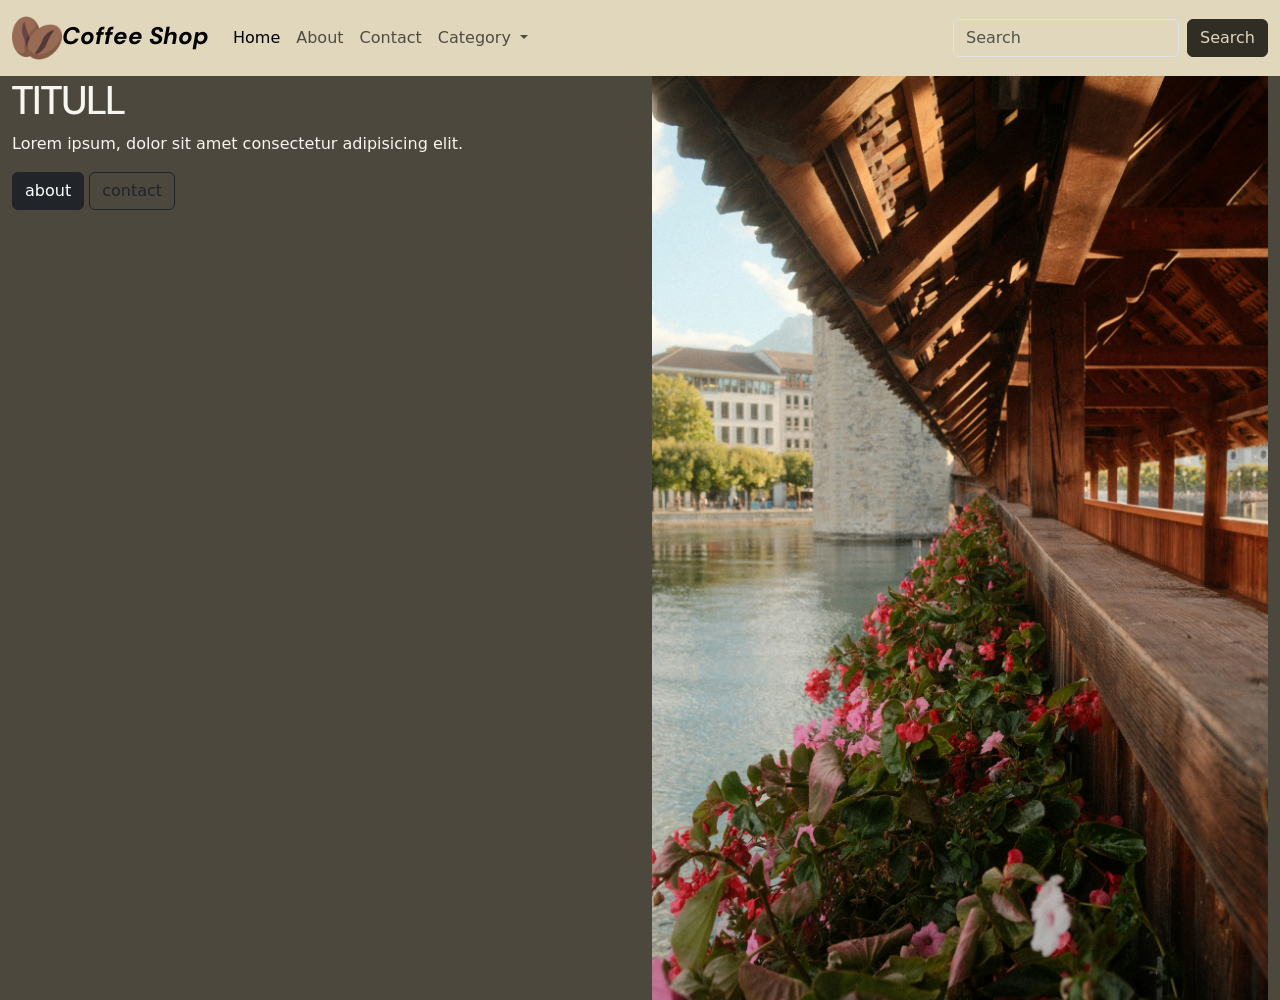
==== index.html @ 7a63dd9c "first commit" ====
<!doctype html>
<html lang="en">
  <head>
    <meta charset="UTF-8" />
    <meta name="viewport" content="width=device-width, initial-scale=1.0" />
    <title>Home Page</title>
    <!--CSS Bootstrap-->
    <link
      href="https://cdn.jsdelivr.net/npm/bootstrap@5.3.9/dist/css/bootstrap.min.css"
      rel="stylesheet"
      integrity="sha384-yEPZ7jP9S0QKiUQ0m3jjsO4ProIW7wvR9gXkI7JOGa2XVsw53Yke2bsdkBbjmmiX"
      crossorigin="anonymous"
    />
    <!--CSS jone vendoset e fundit qe te ket prioritet nga i bootstrapit-->
    <link rel="stylesheet" href="css/style.css" />
  </head>
  <body>
    <!--Nis header-->

    <!-- NIS NAVBAR-->
    <nav class="navbar navbar-expand-lg">
      <div class="container-fluid">
        <a class="navbar-brand" href="index.html"
          ><img src="images/logo.png" alt="" />Coffee Shop</a
        >
        <button
          class="navbar-toggler"
          type="button"
          data-bs-toggle="collapse"
          data-bs-target="#navbarSupportedContent"
          aria-controls="navbarSupportedContent"
          aria-expanded="false"
          aria-label="Toggle navigation"
        >
          <span class="navbar-toggler-icon"></span>
        </button>
        <div class="collapse navbar-collapse" id="navbarSupportedContent">
          <ul class="navbar-nav me-auto mb-2 mb-lg-0">
            <li class="nav-item">
              <a class="nav-link active" aria-current="page" href="index.html"
                >Home</a
              >
            </li>
            <li class="nav-item">
              <a class="nav-link" href="about.html">About</a>
            </li>
            <li class="nav-item">
              <a class="nav-link" href="contact.html">Contact</a>
            </li>
            <li class="nav-item dropdown">
              <a
                class="nav-link dropdown-toggle"
                href="#"
                role="button"
                data-bs-toggle="dropdown"
                aria-expanded="false"
              >
                Category
              </a>
              <ul class="dropdown-menu">
                <li><a class="dropdown-item" href="#">Action</a></li>
                <li><a class="dropdown-item" href="#">Another action</a></li>
                <li><hr class="dropdown-divider" /></li>
                <li>
                  <a class="dropdown-item" href="#">Something else here</a>
                </li>
              </ul>
            </li>
          </ul>
          <form class="d-flex" role="search">
            <input
              class="form-control me-2"
              type="search"
              placeholder="Search"
              aria-label="Search"
            />
            <button class="btn btn-success" type="submit">Search</button>
          </form>
        </div>
      </div>
    </nav>
    <!-- FUND NAVBAR-->
    <header>
      <section class="container-fluid">
        <div class="row">
          <div class="col-12 col-md-6">
            <h1>TITULL</h1>
            <p>Lorem ipsum, dolor sit amet consectetur adipisicing elit.</p>
            <a href="about.html" class="btn btn-dark">about</a>
            <a href="contact.html" class="btn btn-outline-dark">contact</a>
          </div>
          <div class="col-12 col-md-6">
            <!--per tl 12 per tablet e larte 6 rreshta-->
            <img src="images/lule.jpg" alt="" class="img-fluid" />
          </div>
        </div>
      </section>
    </header>

    <!--Fund header-->

    <!--JSS Boosstrap-->
    <script
      src="https://cdn.jsdelivr.net/npm/bootstrap@5.3.9/dist/js/bootstrap.bundle.min.js"
      integrity="sha384-WyOxWvTyr1QaMPfiPJSv76iReVthorl5uWlFtZPyK0IEB0hGzo9y5Bp9mYanr8Bu"
      crossorigin="anonymous"
    ></script>
    <!--JSS -->
    <script src="js/index.js"></script>
  </body>
</html>
---- css/style.css ----
/*Fonts*/

@import url("https://fonts.googleapis.com/css2?family=DM+Sans:wght@400;500;600;700&display=swap");

/*Colors*/
:root {
  --color-primary-brand-1: #f8f6f0;
  --color-primary-brand-2: #e0d7bc;
  --color-primary-light-1: #ffffff;
  --color-primary-light-2: #fbfaf9;
  --color-primary-light-3: #ecebe8;
  --color-primary-dark-1: #302d24;
  --color-primary-dark-2: #4c483d;
  --color-primary-dark-3: #666358;
  --title-font: "DM Sans", sans-serif;
  --text-font: system-ui, -apple-system, "Segoe UI", sans-serif;
}
*,
*::before,
*::after {
  margin: 0;
  padding: 0;
  box-sizing: border-box;
}
body {
  font-size: 1em;
  line-height: 1.5;
  font-family: var(--text-font);
  background-color: var(--color-primary-dark-2);
  color: var(--color-primary-brand-1);
}
a {
  color: var(--color-primary-brand-1);
  text-decoration: none;
}

h1,
h2,
h3,
h4,
h5,
h6 {
  font-family: var(--title-font);
}

/*style navbar*/
.navbar {
  background-color: var(--color-primary-brand-2);
}

/*.nav-link,
.navbar-nav .nav-link.active {
  color: var(--color-primary-light-3);
}*/

.btn-success,
.btn-success:active {
  background-color: var(--color-primary-dark-1);
  border-color: var(--color-primary-dark-1);
  color: var(--color-primary-brand-2);
}

.btn-success:hover {
  background-color: transparent;
  color: var(--color-primary-dark-1);
}

.navbar-brand > img {
  width: 50px;
  height: 50px;
}

.navbar-brand {
  font-family: var(--title-font);
  font-size: 1.5em;
  font-style: italic;
  font-weight: bolder;
}

.carousel-item,
.carousel-item img {
  height: 300px;
  object-fit: cover;
}

/* Contact page */
.contact-page .contact-hero {
  min-height: 19rem;
  display: flex;
  align-items: center;
  color: var(--color-primary-light-1);
  background:
    linear-gradient(90deg, rgb(26 23 19 / 78%), rgb(26 23 19 / 28%)),
    url("../images/lule.jpg") center 48% / cover;
}

.contact-page .contact-hero .container {
  padding-top: 4rem !important;
  padding-bottom: 4rem !important;
}

.contact-page .contact-card {
  color: var(--color-primary-dark-1);
  background-color: var(--color-primary-light-1);
  border: 0;
  border-radius: 1rem;
  box-shadow: 0 1rem 2.5rem rgb(0 0 0 / 12%);
}

.contact-page .form-control {
  padding: 0.75rem 1rem;
  border-color: var(--color-primary-light-3);
}

.contact-page .form-control:focus {
  border-color: var(--color-primary-brand-2);
  box-shadow: 0 0 0 0.25rem rgb(224 215 188 / 35%);
}

.contact-page .contact-details {
  color: var(--color-primary-brand-1);
  background-color: var(--color-primary-dark-1);
}

.contact-page .contact-detail {
  color: inherit;
  background-color: rgb(255 255 255 / 8%);
  transition: background-color 160ms ease;
}

.contact-page .contact-detail:hover,
.contact-page .contact-detail:focus-visible {
  background-color: rgb(255 255 255 / 15%);
}

.contact-page .contact-icon {
  display: grid;
  width: 2.75rem;
  height: 2.75rem;
  flex: 0 0 2.75rem;
  place-items: center;
  color: var(--color-primary-dark-1);
  background-color: var(--color-primary-brand-2);
  border-radius: 50%;
}

.contact-page .contact-footer {
  color: var(--color-primary-brand-1);
  background-color: var(--color-primary-dark-1);
}

.contact-page .footer-brand {
  color: inherit;
  font-family: var(--title-font);
  font-size: 1.4rem;
  font-style: italic;
  font-weight: 700;
}

.contact-page .footer-brand img {
  width: 3rem;
  height: 3rem;
  object-fit: contain;
}

.contact-page .footer-heading {
  color: var(--color-primary-brand-2);
}

.contact-page .footer-copy {
  color: rgb(248 246 240 / 75%);
}

.contact-page .footer-link {
  color: inherit;
  transition: color 160ms ease;
}

.contact-page .footer-link:hover,
.contact-page .footer-link:focus-visible {
  color: var(--color-primary-brand-2);
}

.contact-page .footer-bottom {
  border-top: 1px solid rgb(248 246 240 / 18%);
  color: rgb(248 246 240 / 65%);
}

.form-control {
  background-color: var(--color-brand-1);
}
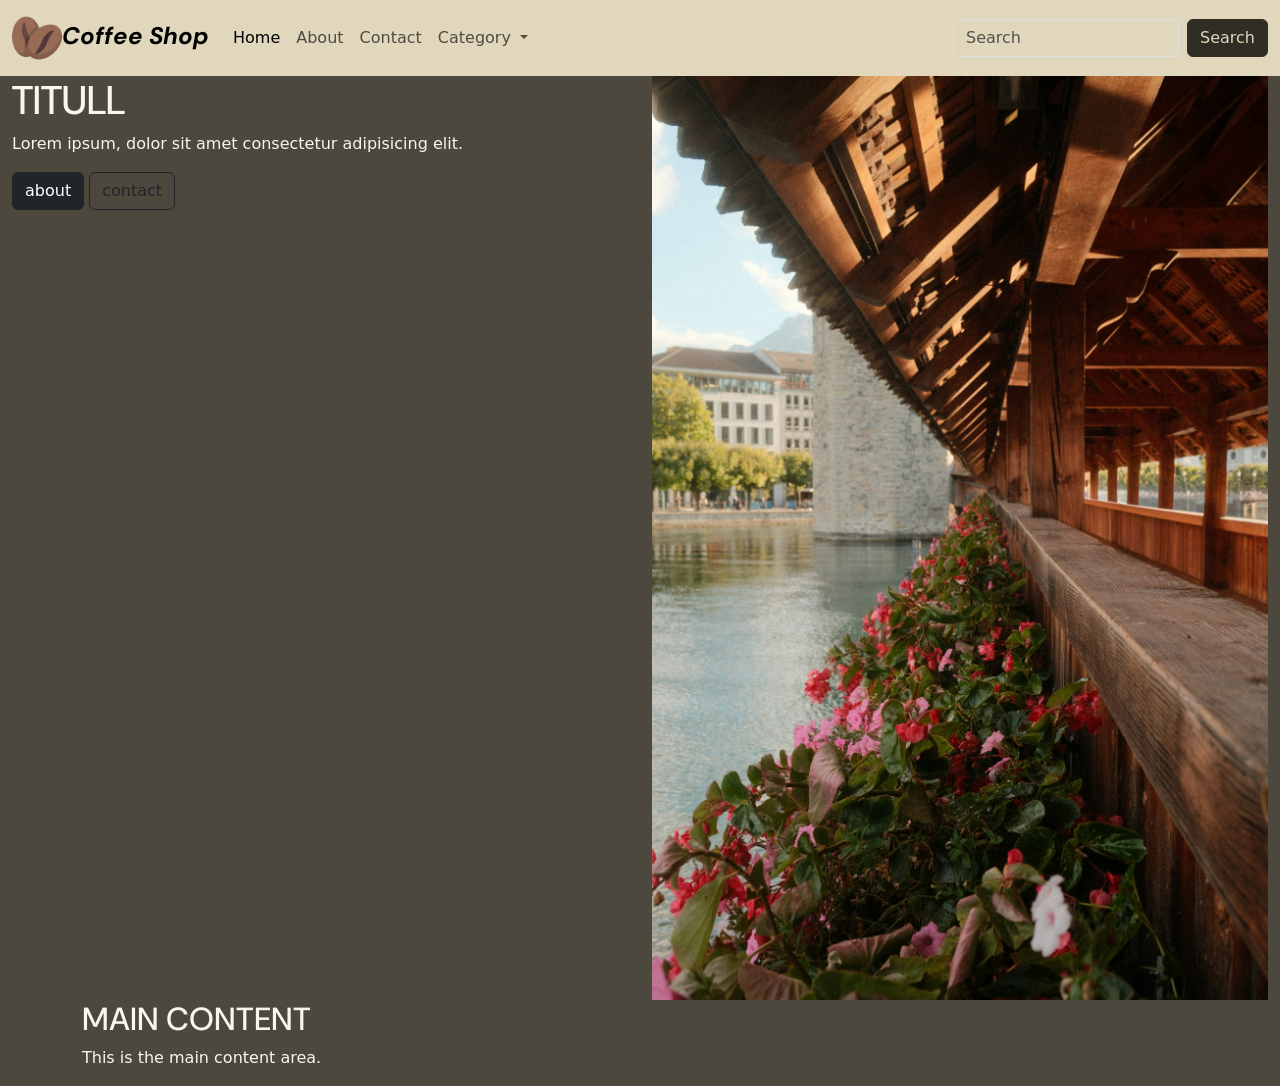
==== commit 493452a1: "update project" ====
--- a/index.html
+++ b/index.html
@@ -98,7 +98,18 @@
     </header>
 
     <!--Fund header-->
-
+    <!--main-->
+    <main>
+      <section class="container">
+        <div class="row">
+          <div class="col-12">
+            <h2>MAIN CONTENT</h2>
+            <p>This is the main content area.</p>
+          </div>
+        </div>
+      </section>
+    </main>
+    <!-- fund main-->
     <!--JSS Boosstrap-->
     <script
       src="https://cdn.jsdelivr.net/npm/bootstrap@5.3.9/dist/js/bootstrap.bundle.min.js"
